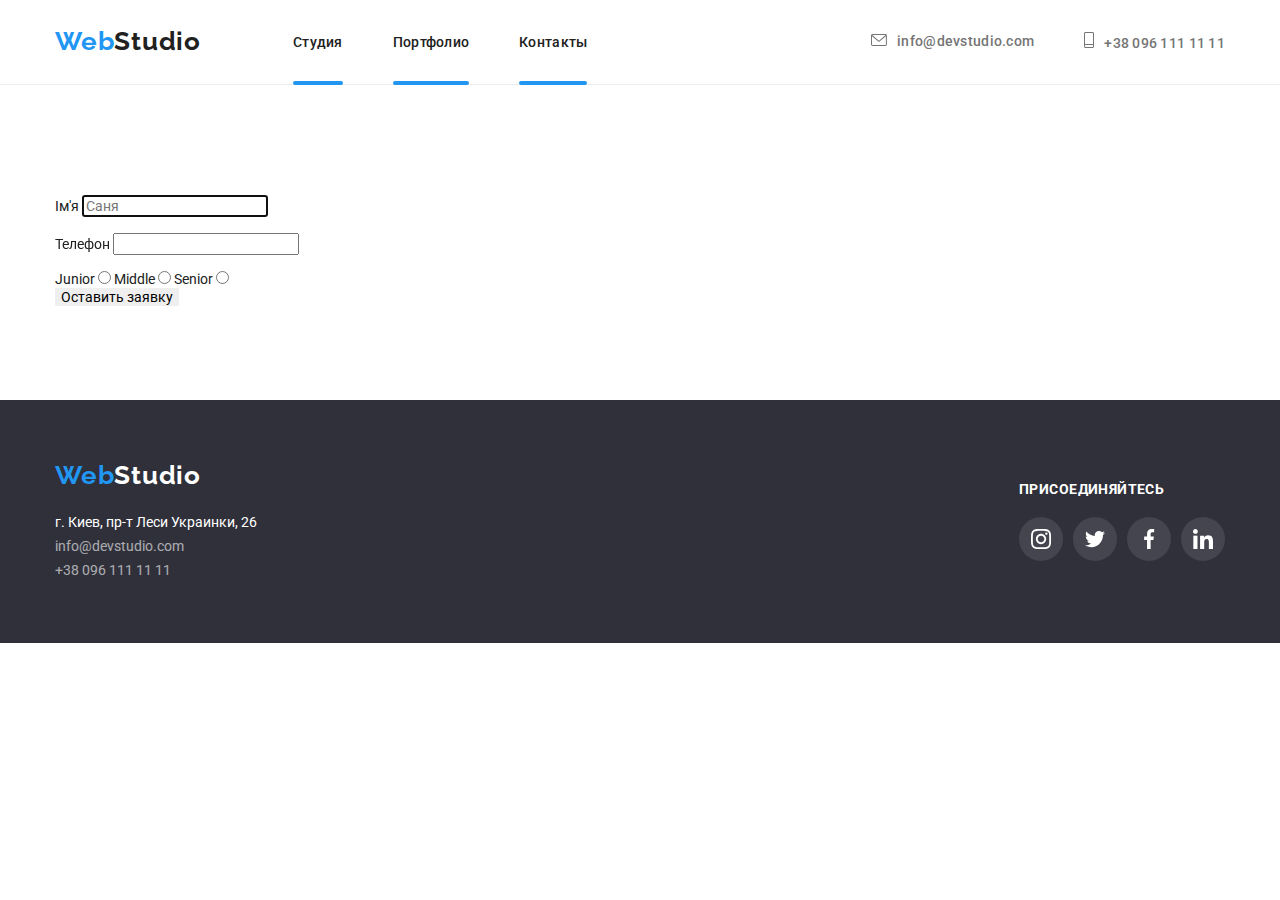
==== contacts.html @ 7984d524 "12.03.2022" ====
<!DOCTYPE html>
<html lang="ru">

<head>
    <meta charset="UTF-8">
    <meta http-equiv="X-UA-Compatible" content="IE=edge">
    <meta name="viewport" content="width=device-width, initial-scale=1.0">
    <link rel="preconnect" href="https://fonts.googleapis.com">
    <link rel="preconnect" href="https://fonts.gstatic.com" crossorigin>
    <link
        href="https://fonts.googleapis.com/css2?family=Raleway:wght@700&family=Roboto:wght@400;500;700;900&display=swap"
        rel="stylesheet">
    <link rel="stylesheet" href="https://cdnjs.cloudflare.com/ajax/libs/modern-normalize/1.1.0/modern-normalize.css"
        integrity="sha512-Y0MM+V6ymRKN2zStTqzQ227DWhhp4Mzdo6gnlRnuaNCbc+YN/ZH0sBCLTM4M0oSy9c9VKiCvd4Jk44aCLrNS5Q=="
        crossorigin="anonymous" referrerpolicy="no-referrer" />
    <link rel="stylesheet" href="./css/styles.css">
    <title>Document</title>
</head>



<body>
    <!--Хедер-->

    <header class="site-header">

        <div class="container main-nav">
            <nav class="navigation">
                <a class="logo" href="./index.html">
                    <span class="web">Web</span><span class="studio-black">Studio</span></a>
                <ul class="nav-links">
                    <li class="item"><a href="./index.html" class="link">Студия</a></li>
                    <li class="item"><a href="./portfolio.html" class="link">Портфолио</a></li>
                    <li class="item"><a href="./contacts.html" class="link">Контакты</a></li>
                </ul>
            </nav>


            <ul class="header-contacts">
                <li class="item">

                    <a href="mailto:info@devstudio.com" class="link"><svg class="header-contacts-icon" width="16px"
                            height="12px">
                            <use href="./images/symbol-defs.svg#icon-mail"></use>
                        </svg>info@devstudio.com</a>
                </li>
                <li class="item"><a href="tel:+380961111111" class="link"><svg class="header-contacts-icon" width="10px"
                            height="16px">
                            <use href="./images/symbol-defs.svg#icon-phone"></use>
                        </svg>+38 096 111 11 11
                    </a></li>
            </ul>
        </div>

    </header>

    <!--Средняя часть документа-->

    <main>
        <div class="container"><section class="section big">
            <form class="js-speaker-form" action="">
                <br>
        
                <label for="user-name">Ім'я</label>        
                <input type="text" name="user-name" id="user-name" autofocus placeholder="Саня">
                <br><br>

                <label for="tel">Телефон</label>
                <input type="tel" name="tel" id="tel">
                <br><br>

                <div role="group">
                    <label for="junior">Junior</label>
                    <input type="radio" name="level" value="junior" id="junior">
                    <label for="junior">Middle</label>
                    <input type="radio" name="level" value="middle" id="junior">
                    <label for="junior">Senior</label>
                    <input type="radio" name="level" value="middle" id="junior">
 
                </div>
                

                <button type="submit">Оставить заявку</button>
        
            </form></div>
    
    
    </section>








    </main>

    <footer class="footer">
        <div class="container">
            <div class="footer-block">
                <div class="footer-block-1">
                    <a class="logo logo-footer" href="">Web<spam class="studio-white">Studio</spam></a>
                    <address class="adress">
                        <ul class="adress-list">
                            <li><a class="link" href="">г. Киев, пр-т Леси Украинки, 26</a></li>
                            <li><a class="link opacity-60" href="mailto:info@devstudio.com">info@devstudio.com</a></li>
                            <li><a class="link opacity-60" href="tel:+380961111111">+38 096 111 11 11</a></li>
                        </ul>

                    </address>
                </div>



                <div class="footer-social-network-block">
                    <h2 class="footer-social-network-title">присоединяйтесь</h2>
                    <ul class="footer-social-network-list">

                        <li class="footer-social-network-item">
                            <a href="" class="footer-social-network-link">
                                <svg class="footer-social-network-icon" width="20" height="20">
                                    <use href="./images/symbol-defs.svg#icon-instagram"></use>
                                </svg>
                            </a>
                        </li>
                        <li class="footer-social-network-item">
                            <a href="" class="footer-social-network-link">
                                <svg class="footer-social-network-icon" width="20" height="20">
                                    <use href="./images/symbol-defs.svg#icon-twitter"></use>
                                </svg>
                            </a>
                        </li>
                        <li class="footer-social-network-item">
                            <a href="" class="footer-social-network-link">
                                <svg class="footer-social-network-icon" width="20" height="20">
                                    <use href="./images/symbol-defs.svg#icon-facebook"></use>
                                </svg>
                            </a>
                        </li>
                        <li class="footer-social-network-item">
                            <a href="" class="footer-social-network-link">
                                <svg class="footer-social-network-icon" width="20" height="20">
                                    <use href="./images/symbol-defs.svg#icon-linkedin"></use>
                                </svg>
                            </a>
                        </li>
                    </ul>
                </div>
            </div>


        </div>




    </footer>
    <script>

        (() => {
            document
                .querySelector('.js-speaker-form')
                .addEventListener('submit', e => {
                    e.preventDefault();
                    new FormData(e.currentTarget).forEach((value, name) => console.log('${name}: ${value}'),);
                });
        })();
    </script>


</body>

</html>
---- css/styles.css ----
/* Глобальный класс */

:root {
  --primary-text-color: #212121;
  --secondary-text-color: #757575;
  --accent-text-color: #2196f3;
  --background-color-number-two: #2f303a;
  --icon-color-one: #afb1b8;
}

body {
  background-color: #ffffff;
  font-family: "Roboto", sans-serif;
  font-size: 14px;
  font-weight: 400;
  color: var(--primary-text-color);
}

button {
  cursor: pointer;
  border: 0;
}

h1,
h2,
h3,
p,
ul {
  margin: 0;
  padding: 0;
}

/* Спочатку приберемо крапки зі списку */

.nav-links,
.header-contacts,
.unique-list,
.images-samples,
.our-team .list,
.footer-adress,
.selector-list,
.work-sectors,
.images-samples .list,
.benefits .list,
.social-media-list,
.permanent-partners-list,
.footer-social-network-list,
.adress-list {
  list-style-type: none;
}

.container {
  max-width: 1200px;
  margin: 0 auto;
  padding-left: 15px;
  padding-right: 15px;
}
.section {
  padding-top: 94px;
  padding-bottom: 94px;
}

.flex {
  display: flex;
}

.block {
  display: block;
}

/* Лого, Нав и Хедер */

/* ЛОГО */

.site-header {
  border-bottom: 1px solid #ececec;
}
.navigation {
  display: flex;
  align-items: center;
}

.logo {
  font-family: "Raleway", sans-serif;
  text-decoration: none;
  color: var(--accent-text-color);
  font-weight: 700;
  font-size: 26px;
  line-height: 1.2;
  letter-spacing: 0.03em;
  padding-top: 24px;
  padding-bottom: 25px;
  /* background-color: lightcoral */
  display: block;
  width: 145px;
}

.web {
  color: var(--accent-text-color);
}

.studio-black {
  color: var(--primary-text-color);
}
.studio-white {
  color: #ffffff;
}

/* НАВ */

.main-nav {
  display: flex;
  align-items: center;

  /* background-color: teal; */
}

.nav-links .item {
}

.nav-links {
  display: flex;
  margin-left: 93px;
}

.nav-links .item:not(:first-child) {
  margin-left: 50px;
}

.nav-links .link {
  position: relative;

  padding-top: 32px;
  padding-bottom: 32px;
  color: var(--primary-text-color);
  font-weight: 500;
  text-decoration: none;
  line-height: 1.17;
  letter-spacing: 0.02em;
  display: block;
  transition: color 250ms cubic-bezier(0.4, 0, 0.2, 1);
}

.nav-links .link::after {
  position: absolute;
  left: 0;
  bottom: -3px;

  content: "";
  display: block;
  background-color: var(--accent-text-color);
  border-radius: 2px;
  width: 100%;
  height: 4px;
}

.nav-links .link:hover,
.nav-links .link:focus {
  color: var(--accent-text-color);
}

/* Лінки з хедеру */

.header-contacts {
  display: flex;
  margin-left: auto;
  /* background-color: darkorchid; */
  align-items: center;
}

.header-contacts .item:nth-child(2) {
  margin-left: 50px;
}

.header-contacts-icon {
  margin-right: 10px;
  fill: var(--secondary-text-color);
}

.header-contacts .link {
  color: var(--secondary-text-color);
  font-weight: 500;
  text-decoration: none;
  line-height: 1.14;
  letter-spacing: 0.02em;
  padding-top: 32px;
  padding-bottom: 32px;
  display: block;
  transition: color 250ms cubic-bezier(0.4, 0, 0.2, 1);
}

.header-contacts .item {
  display: flex;
  align-items: center;
}

.header-contacts .link:hover,
.header-contacts .link:focus {
  color: var(--accent-text-color);
}

.header-contacts .link:hover .header-contacts-icon,
.header-contacts .link:focus .header-contacts-icon {
  fill: var(--accent-text-color);
}

/* БОДІ */

/* Хероу */

.hero {
  background-color: var(--background-color-number-two);
  width: 100%;
  background-image: linear-gradient(
      rgba(47, 48, 58, 0.4),
      rgba(47, 48, 58, 0.4)
    ),
    url("../images/index/hero-bg.jpg");
  background-size: cover;
  background-position: center;
  max-width: 1600px;
  text-align: center;
  padding-top: 200px;
  padding-bottom: 200px;
}

.hero .container {
}

.hero .title {
  color: #ffffff;
  font-weight: 900;
  font-size: 44px;
  line-height: 1.36;
  letter-spacing: 0.06em;
  text-transform: uppercase;
  margin-bottom: 30px;
}

.button-hero {
  background-color: var(--accent-text-color);
  box-shadow: 0px 4px 4px rgba(0, 0, 0, 0.15);
  border-radius: 4px;
  color: #ffffff;
  font-size: 16px;
  font-weight: 700;
  letter-spacing: 0.06em;
  line-height: 1.87;
  padding: 10px 32px;
}

.backdrop {
  position: fixed;
  z-index: 10;
  width: 100%;
  height: 100%;
  top: 0;
  left: 0;
  background-color: rgba(0, 0, 0, 0.2);
  transition: opacity 250ms cubic-bezier(0.4, 0, 0.2, 1);
}

.is-hidden {
  opacity: 0;
  pointer-events: none;
  transition: opacity 250ms cubic-bezier(0.4, 0, 0.2, 1);
}

.modal {
  position: absolute;
  top: 50%;
  left: 50%;
  transform: translate(-50%, -50%);

  width: 528px;
  height: 521px;
  /* padding: 8px; */

  background-color: #ffffff;
  box-shadow: 0px 1px 3px rgba(0, 0, 0, 0.12), 0px 1px 1px rgba(0, 0, 0, 0.14),
    0px 2px 1px rgba(0, 0, 0, 0.2);
  border-radius: 4px;
}

.modal-close {
  position: absolute;
  top: 8px;
  right: 8px;

  display: flex;
  align-items: center;
  justify-content: center;

  height: 30px;
  width: 30px;
  padding: 0;
  margin: 0;

  background-color: #ffffff;
  border: 1px solid #0000001a;
  border-radius: 50%;
}

.close-button {
  fill: #212121;
}

/* Бенефиты */

.benefits .list {
  display: flex;
}

.benefits .item {
  display: block;
  /* background-color: teal; */
}

.benefits .item:not(:first-child) {
  margin-left: 30px;
}

.benefits-icon-area {
  background-color: #f5f4fa;
  margin-bottom: 30px;
  display: flex;
  align-items: center;
  justify-content: center;
  width: 270px;
  height: 120px;
}

.benefits-icon {
  width: 70px;
  height: 70px;
}

.benefits .title {
  font-size: 14px;
  font-weight: 700;
  line-height: 1.17;
  margin-bottom: 10px;
  text-transform: uppercase;
}

.benefits .text {
  font-size: 14px;
  font-weight: 400;
  line-height: 2;
  color: var(--secondary-text-color);
}

.images-samples {
  font-weight: 700;
  font-size: 36;
  line-height: 1.17;
  padding-top: 0;
}

.images-samples .title {
  font-size: 36px;
  font-weight: 700;
  line-height: 1.17;
  letter-spacing: 0.03em;
  margin-bottom: 50px;
  text-align: center;
}

.images-samples .list {
  display: flex;
  justify-content: space-between;
}

.images-samples .image {
  width: 100%;
  height: auto;
  display: block;
}

.images-samples .thumb {
  position: relative;
}

.images-samples .text {
  position: absolute;
  z-index: 9;
  display: flex;
  align-items: center;
  justify-content: center;

  height: 70px;
  width: 100%;
  bottom: 0;
  left: 0;

  font-weight: 700;
  font-size: 14px;
  text-transform: uppercase;
  background-color: rgba(47, 48, 58, 0.8);
  color: #ffffff;
}

/* Наша команда */

.our-team {
  background-color: #f5f4fa;
}

.section-header-team {
  font-size: 36px;
  font-weight: 700;
  line-height: 1.17;
  letter-spacing: 0.03em;
  margin-bottom: 50px;
  text-align: center;
  /* background-color: #2196f3; */
}

.our-team .list {
  display: flex;
  justify-content: space-between;
}

.our-team .item {
  background-color: #ffffff;
  box-shadow: 0px 1px 3px rgba(0, 0, 0, 0.12), 0px 1px 1px rgba(0, 0, 0, 0.14),
    0px 2px 1px rgba(0, 0, 0, 0.2);
  border-radius: 0px 0px 4px 4px;
}

.our-team .image {
  display: block;
  /* margin-bottom: 30px; */
}

.our-team .header {
  font-size: 16px;
  font-weight: 500;
  line-height: 1.19;
  letter-spacing: 0.03em;
  /* background-color: aqua; */
  margin-bottom: 10px;
  text-align: center;
}

.our-team .text {
  color: var(--secondary-text-color);
  font-size: 16px;
  line-height: 1.19;
  letter-spacing: 0.03em;
  text-align: center;
}

.padding-30 {
  padding-top: 30px;
  padding-bottom: 16px;
}

.social-media-list {
  display: flex;
  /* max-width: 206px; */
  margin-left: 32px;
  margin-right: 32px;
  margin-bottom: 30px;
  justify-content: space-between;
  /* background-color: #2196f3; */
}

.social-media-link {
  display: flex;
  justify-content: center;
  align-items: center;
  height: 44px;
  width: 44px;
  background-color: #ffffff;
  border-radius: 50%;
  transition: background-color 250ms cubic-bezier(0.4, 0, 0.2, 1);
  /* background-color: #2196f3; */
}

.social-media-icon {
  fill: var(--icon-color-one);
  transition: fill 250ms cubic-bezier(0.4, 0, 0.2, 1);
}

.social-media-link:hover,
.social-media-link:focus {
  background-color: var(--accent-text-color);
  border-radius: 50%;
}

.social-media-link:hover .social-media-icon,
.social-media-link:focus .social-media-icon {
  fill: #ffffff;
}

/* Постоянные клиенты */

.permanent-partners-list-header {
  text-align: center;
  font-size: 36px;
  font-weight: 700;
  line-height: 1.17;
  margin-bottom: 50px;
}

.permanent-partners-list {
  display: flex;
  justify-content: space-between;
  /* background-color: #2196f3; */
}

.permanent-partners-link {
  display: flex;
  justify-content: center;
  align-items: center;
  height: 92px;
  width: 170px;
  border: var(--icon-color-one) 1px solid;
  border-radius: 4px;
  transition: border-color 250ms cubic-bezier(0.4, 0, 0.2, 1);
}

.permanent-partners-icon {
  fill: var(--icon-color-one);
  transition: fill 250ms cubic-bezier(0.4, 0, 0.2, 1);
}

.permanent-partners-link:hover,
.permanent-partners-link:focus {
  border: var(--accent-text-color) 1px solid;
}

.permanent-partners-link:hover .permanent-partners-icon,
.permanent-partners-link:focus .permanent-partners-icon {
  fill: var(--accent-text-color);
}

/* ---------------------------------------------------------------- */

/* ФУТЕР */

.adress {
  font-style: normal;
}

.adress .link {
  display: block;
  /* font-style: normal; */
  text-decoration: none;
  color: #ffffff;
  line-height: 1.71;
}

.footer {
  background-color: var(--background-color-number-two);
  padding-top: 60px;
  padding-bottom: 60px;
}

.footer-block {
  display: flex;
  justify-content: space-between;
  align-items: center;
}

.footer-block-1 {
  /* margin-right: 70px; */
}

.logo-footer {
  display: block;
  margin-bottom: 20px;
  padding: 0;
}

.adress-list .item:not(:last-child) {
  margin-bottom: 9px;
}

.footer-adress .link {
  line-height: 1.71;
  color: #ffffff;
  text-decoration: none;
  font-style: normal;
}

.opacity-60 {
  opacity: 0.6;
}

.footer-social-network-block {
  display: inline-block;
}

.footer-social-network-title {
  font-size: 14px;
  font-weight: 700;
  line-height: 1.17;
  text-transform: uppercase;
  color: #ffffff;
  margin-bottom: 20px;
  letter-spacing: 0.03em;
}

.footer-social-network-list {
  display: flex;
  /* background-color: #2196f3; */
  /* justify-content: space-between; */
}

.footer-social-network-item:not(:last-child) {
  margin-right: 10px;
}

.footer-social-network-link {
  display: flex;
  justify-content: center;
  align-items: center;
  height: 44px;
  width: 44px;
  background-color: rgba(255, 255, 255, 0.1);
  border-radius: 50%;
  transition: background-color 250ms cubic-bezier(0.4, 0, 0.2, 1);
}

.footer-social-network-link:hover,
.footer-social-network-link:focus {
  background-color: var(--accent-text-color);
}

.footer-social-network-icon {
  fill: #ffffff;
}

.footer-email .title {
  color: #ffffff;
  font-weight: 700;
  font-size: 14px;
  line-height: 1.17;
  text-transform: uppercase;
  margin-bottom: 20px;
}

.footer-email input {
  background-color: var(--background-color-number-two);
  margin-right: 12px;
  width: 358px;
  height: 50px;
  padding: 15px;
  border: 1px solid rgba(255, 255, 255, 0.3);
  border-radius: 4px;
  color: #ffffff;
}

.email-submit-button {
  height: 50px;
  width: 200px;
  padding: 10px 29px;
  color: #ffffff;
  box-shadow: 0px 4px 4px rgba(0, 0, 0, 0.15);
  border-radius: 4px;

  font-size: 16px;
  font-weight: 700;
  letter-spacing: 0.06em;
  /* text-align: left; */
  background-color: var(--accent-text-color);
}

.email-submit-button {
}

/* ПОРТФОЛІО */

/* Селектор */

.portfolio {
  /* background-color: #2196f3; */
}

.selector-list {
  display: flex;
  justify-content: center;
  margin-bottom: 50px;
  /* background-color: aquamarine; */
}

.selector-list .item {
  margin-right: 8px;
}

.selector-list .item:last-child {
  margin-right: 0;
}

.selector-list .button {
  font-size: 16px;
  font-weight: 500;
  letter-spacing: 0.03em;
  line-height: 1.62;
  padding: 6px 22px;

  background-color: #f5f4fa;
  border-radius: 4px;
  transition: background-color 250ms cubic-bezier(0.4, 0, 0.2, 1),
    color 250ms cubic-bezier(0.4, 0, 0.2, 1),
    box-shadow 250ms cubic-bezier(0.4, 0, 0.2, 1);
}

.selector-list .button:hover,
.selector-list .button:focus {
  color: #ffffff;
  background-color: var(--accent-text-color);
  box-shadow: 0px 3px 1px rgba(0, 0, 0, 0.1), 0px 1px 2px rgba(0, 0, 0, 0.08),
    0px 2px 2px rgba(0, 0, 0, 0.12);
}

.work-sectors {
  display: flex;
  justify-content: space-between;
  flex-wrap: wrap;
  /* background-color: tomato; */
}

.work-sectors .item {
  margin-bottom: 30px;
  border: 1px solid #eeeeee;
  /* background-color: #2196f3; */
}

.work-sectors .item:nth-child(n + 7) {
  margin-bottom: 0;
}

.work-sectors .link {
  text-decoration: none;
  display: block;
  transition: box-shadow 250ms cubic-bezier(0.4, 0, 0.2, 1);
}

.work-sectors .link:hover,
.work-sectors .link:focus {
  box-shadow: 0px 1px 1px rgba(0, 0, 0, 0.12), 0px 4px 4px rgba(0, 0, 0, 0.06),
    1px 4px 6px rgba(0, 0, 0, 0.16);
}

.work-sectors .image {
  width: 100%;
  height: auto;
  display: block;
  /* background-color: aqua; */
}

.work-sectors .image-thumb {
  position: relative;
  overflow: hidden;
}

.work-sectors .overflow {
  position: absolute;
  top: 0;
  left: 0;
  transform: translateY(100%);

  height: 100%;
  width: 100%;
  padding: 63px 24px;

  color: #ffffff;
  font-weight: 400;
  font-size: 18px;
  line-height: 1.55;
  background-color: rgba(33, 150, 243, 0.9);

  transition: transform 250ms cubic-bezier(0.4, 0, 0.2, 1);
}

.work-sectors .item:hover .overflow {
  transform: translateY(0);
  transition: transform 250ms cubic-bezier(0.4, 0, 0.2, 1);
}

.work-sectors .title {
  color: var(--primary-text-color);
  font-weight: 700;
  font-size: 18px;
  line-height: 2;
  letter-spacing: 0.06em;
  /* background-color: brown; */
  margin-bottom: 4px;
  margin-left: 24px;
}

.work-sectors .text {
  color: var(--secondary-text-color);
  font-size: 16px;
  line-height: 1.88;
  letter-spacing: 0.03em;
  margin-left: 24px;
}

.padding-20 {
  padding-top: 20px;
  padding-bottom: 20px;
}
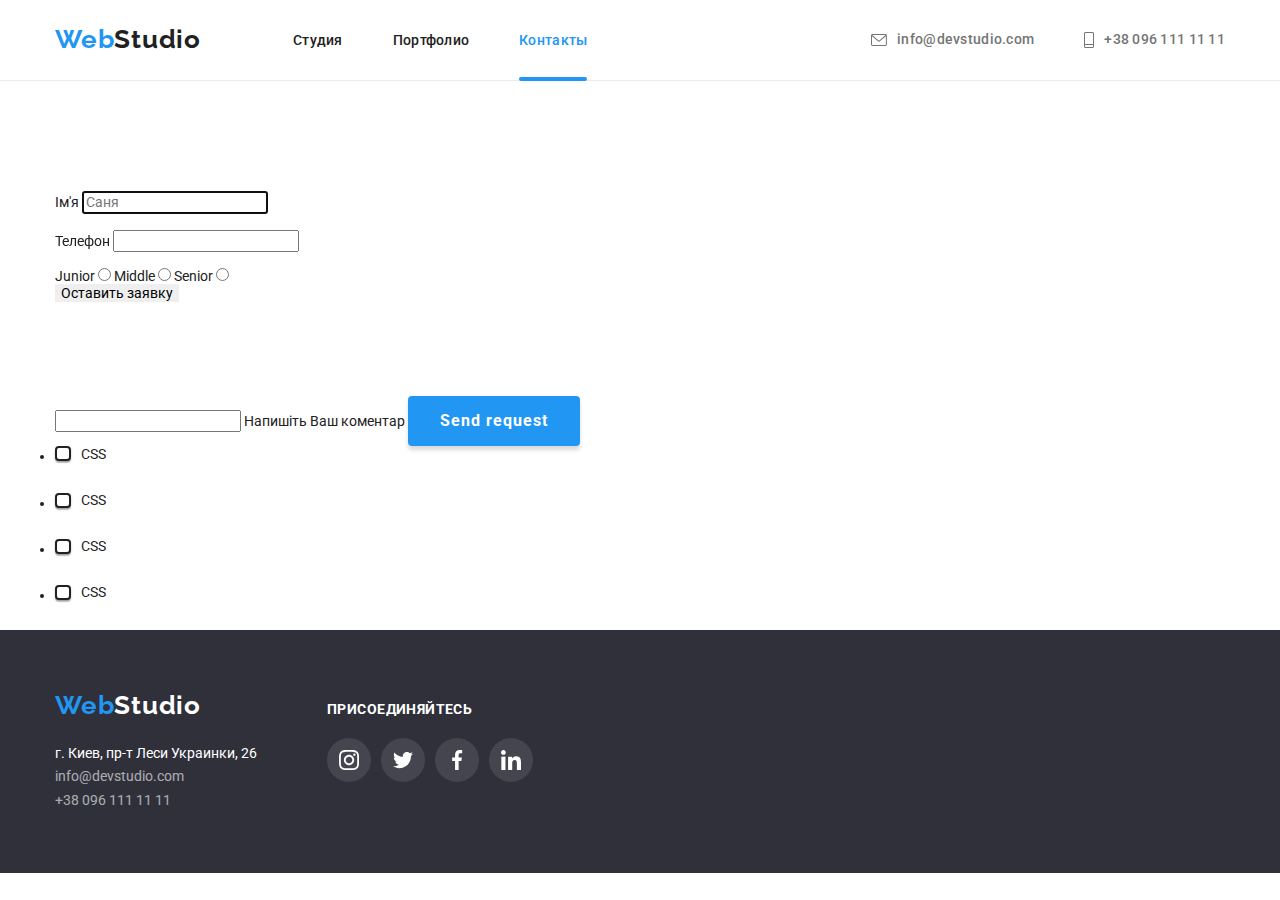
==== commit b2697685: "14.03.2022" ====
--- a/contacts.html
+++ b/contacts.html
@@ -29,9 +29,9 @@
                 <a class="logo" href="./index.html">
                     <span class="web">Web</span><span class="studio-black">Studio</span></a>
                 <ul class="nav-links">
-                    <li class="item"><a href="./index.html" class="link">Студия</a></li>
-                    <li class="item"><a href="./portfolio.html" class="link">Портфолио</a></li>
-                    <li class="item"><a href="./contacts.html" class="link">Контакты</a></li>
+                    <li class="item"><a href="./index.html" class="nav-link">Студия</a></li>
+                    <li class="item"><a href="./portfolio.html" class="nav-link">Портфолио</a></li>
+                    <li class="item"><a href="./contacts.html" class="nav-link current">Контакты</a></li>
                 </ul>
             </nav>
 
@@ -56,6 +56,12 @@
 
     <!--Средняя часть документа-->
 
+
+
+
+
+
+
     <main>
         <div class="container"><section class="section big">
             <form class="js-speaker-form" action="">
@@ -83,9 +89,63 @@
                 <button type="submit">Оставить заявку</button>
         
             </form></div>
+
+
+        <div class="container">
+
+            <form action="" class="second-form">
+<div role="group">
+    
+    <label for="" class="form-field">
+    <input type="text" name="comments" class="form-input" placeholder=" ">
+    <span class="form-label">Напишіть Ваш коментар</span>
+    <span class="form-icon"></span>
+    <button type="submit" class="button-hero">Send request</button>
+    </label>
+
+</div>
+            </form>
+
+
+            <form class="form-checkbox">
+
+                <ul class="checkbox-list">
+                    <li class="checkbox-item"><label class="checkbox-field">
+                        <input type="checkbox" name="topic" class="checkbox" value="css">
+                        <span class="checkbox-icon"></span>
+                        <span class="checkbox-label">CSS</span>
+                    </label></li>
+                    <li class="checkbox-item"><label class="checkbox-field">
+                        <input type="checkbox" name="topic" class="checkbox" value="css">
+                        <span class="checkbox-icon"></span>
+                        <span class="checkbox-label">CSS</span>
+                    </label></li>
+                    <li class="checkbox-item"><label class="checkbox-field">
+                        <input type="checkbox" name="topic" class="checkbox" value="css">
+                        <span class="checkbox-icon"></span>
+                        <span class="checkbox-label">CSS</span>
+                    </label></li>
+                    <li class="checkbox-item"><label class="checkbox-field">
+                        <input type="checkbox" name="topic" class="checkbox" value="css">
+                        <span class="checkbox-icon"></span>
+                        <span class="checkbox-label">CSS</span>
+                    </label></li>
+                </ul>
+                
+
+
+
+            </form>
+
+
+
+        </div>
     
     
     </section>
+
+
+
 
 
 
--- a/css/styles.css
+++ b/css/styles.css
@@ -6,6 +6,8 @@
   --accent-text-color: #2196f3;
   --background-color-number-two: #2f303a;
   --icon-color-one: #afb1b8;
+  --standart-transition-time: 250ms;
+  --standart-transition-style: cubic-bezier(0.4, 0, 0.2, 1);
 }
 
 body {
@@ -127,7 +129,7 @@
   margin-left: 50px;
 }
 
-.nav-links .link {
+.nav-link {
   position: relative;
 
   padding-top: 32px;
@@ -138,13 +140,18 @@
   line-height: 1.17;
   letter-spacing: 0.02em;
   display: block;
-  transition: color 250ms cubic-bezier(0.4, 0, 0.2, 1);
-}
-
-.nav-links .link::after {
+  transition: color var(--standart-transition-time)
+    var(--standart-transition-style);
+}
+
+.current {
+  color: var(--accent-text-color);
+}
+
+.current::after {
   position: absolute;
   left: 0;
-  bottom: -3px;
+  bottom: -1px;
 
   content: "";
   display: block;
@@ -168,16 +175,24 @@
   align-items: center;
 }
 
+.header-contacts .item {
+  display: flex;
+  align-items: center;
+  justify-content: center;
+}
+
 .header-contacts .item:nth-child(2) {
   margin-left: 50px;
 }
 
 .header-contacts-icon {
   margin-right: 10px;
-  fill: var(--secondary-text-color);
+  fill: currentColor;
 }
 
 .header-contacts .link {
+  display: flex;
+  align-items: center;
   color: var(--secondary-text-color);
   font-weight: 500;
   text-decoration: none;
@@ -185,13 +200,8 @@
   letter-spacing: 0.02em;
   padding-top: 32px;
   padding-bottom: 32px;
-  display: block;
-  transition: color 250ms cubic-bezier(0.4, 0, 0.2, 1);
-}
-
-.header-contacts .item {
-  display: flex;
-  align-items: center;
+  transition: color var(--standart-transition-time)
+    var(--standart-transition-style);
 }
 
 .header-contacts .link:hover,
@@ -201,7 +211,7 @@
 
 .header-contacts .link:hover .header-contacts-icon,
 .header-contacts .link:focus .header-contacts-icon {
-  fill: var(--accent-text-color);
+  fill: currentColor;
 }
 
 /* БОДІ */
@@ -222,6 +232,7 @@
   text-align: center;
   padding-top: 200px;
   padding-bottom: 200px;
+  margin: 0 auto;
 }
 
 .hero .container {
@@ -257,13 +268,15 @@
   top: 0;
   left: 0;
   background-color: rgba(0, 0, 0, 0.2);
-  transition: opacity 250ms cubic-bezier(0.4, 0, 0.2, 1);
+  transition: opacity var(--standart-transition-time)
+    var(--standart-transition-style);
 }
 
 .is-hidden {
   opacity: 0;
   pointer-events: none;
-  transition: opacity 250ms cubic-bezier(0.4, 0, 0.2, 1);
+  transition: opacity var(--standart-transition-time)
+    var(--standart-transition-style);
 }
 
 .modal {
@@ -273,8 +286,11 @@
   transform: translate(-50%, -50%);
 
   width: 528px;
-  height: 521px;
-  /* padding: 8px; */
+  height: 581px;
+  padding-left: 41px;
+  padding-right: 39px;
+  padding-top: 40px;
+  padding-bottom: 40px;
 
   background-color: #ffffff;
   box-shadow: 0px 1px 3px rgba(0, 0, 0, 0.12), 0px 1px 1px rgba(0, 0, 0, 0.14),
@@ -301,8 +317,159 @@
   border-radius: 50%;
 }
 
+.modal-close:hover .close-button,
+.modal-close:focus .close-button {
+  fill: var(--accent-text-color);
+}
+
 .close-button {
   fill: #212121;
+}
+
+.modal-content {
+  height: 100%;
+  width: 100%;
+  /* border: 1px solid var(--accent-text-color); */
+  /* text-align: center; */
+}
+
+.modal-field {
+  position: relative;
+}
+
+.modal-content .title {
+  display: block;
+  font-size: 20px;
+  font-weight: 700;
+  line-height: 1.17;
+  color: var(--primary-text-color);
+  margin-bottom: 30px;
+  text-align: center;
+}
+
+.modal-input {
+  padding: 12px 42px;
+  margin-bottom: 10px;
+  width: 448px;
+  height: 40px;
+  border: 1px solid rgba(33, 33, 33, 0.2);
+  border-radius: 4px;
+  transition: border-color var(--standart-transition-time)
+    var(--standart-transition-style);
+}
+
+.area {
+  width: 448px;
+  height: 120px;
+  padding: 12px 16px;
+  margin-bottom: 20px;
+  resize: none;
+  margin-bottom: 10px;
+  border: 1px solid rgba(33, 33, 33, 0.2);
+  border-radius: 4px;
+  transition: border-color var(--standart-transition-time)
+    var(--standart-transition-style);
+}
+
+.area:hover,
+.area:focus {
+  outline-width: 0;
+  border-color: var(--accent-text-color);
+}
+
+.area::placeholder {
+  font-size: 14px;
+  font-weight: 400;
+  line-height: 1.14;
+  color: rgba(117, 117, 117, 0.5);
+  letter-spacing: 0.01em;
+}
+
+.modal-input:hover,
+.modal-input:focus {
+  outline-width: 0;
+  border-color: var(--accent-text-color);
+}
+
+.modal-label {
+  display: inline-block;
+  font-size: 12px;
+  font-weight: 400;
+  color: var(--secondary-text-color);
+  margin-bottom: 4px;
+}
+
+.form-icon {
+  position: absolute;
+  top: 0;
+  left: 0;
+
+  fill: var(--primary-text-color);
+
+  transform: translate(50%);
+  transition: fill var(--standart-transition-time)
+    var(--standart-transition-style);
+}
+
+.modal-input:hover + .form-icon,
+.modal-input:focus + .form-icon {
+  fill: var(--accent-text-color);
+}
+
+.checkbox-field {
+  display: flex;
+  align-items: center;
+  margin-bottom: 30px;
+}
+
+.checkbox {
+  position: absolute;
+  width: 1px;
+  height: 1px;
+  margin: -1px;
+  border: 0;
+  padding: 0;
+  clip: rect(0 0 0 0);
+  overflow: hidden;
+}
+
+.checkbox-icon {
+  width: 16px;
+  height: 15px;
+  margin-right: 10px;
+  background: #ffffff;
+  border: 2px solid var(--primary-text-color);
+  box-shadow: 0px 1px 3px rgba(0, 0, 0, 0.12), 0px 1px 1px rgba(0, 0, 0, 0.14),
+    0px 2px 1px rgba(0, 0, 0, 0.2);
+  border-radius: 4px;
+  transition: background-color var(--standart-transition-time)
+      var(--standart-transition-style),
+    border var(--standart-transition-time) var(--standart-transition-style);
+}
+
+.checkbox:checked + .checkbox-icon {
+  background-color: var(--accent-text-color);
+  background-image: url("../images/icon-check.svg");
+  background-size: contain;
+  background-origin: border-box;
+  border: 2px solid var(--accent-text-color);
+}
+
+.submit-bottom {
+  display: block;
+  width: 200px;
+  height: 50px;
+  margin: 0 auto;
+
+  font-size: 16px;
+  font-weight: 700;
+  line-height: 1.87;
+  text-align: center;
+
+  color: #ffffff;
+  background-color: var(--accent-text-color);
+  box-shadow: 0px 4px 4px rgba(0, 0, 0, 0.15);
+  border-radius: 4px;
 }
 
 /* Бенефиты */
@@ -452,18 +619,17 @@
 }
 
 .padding-30 {
-  padding-top: 30px;
-  padding-bottom: 16px;
+  padding: 30px 32px;
+}
+
+.padding-30 .text {
+  margin-bottom: 16px;
 }
 
 .social-media-list {
   display: flex;
-  /* max-width: 206px; */
-  margin-left: 32px;
-  margin-right: 32px;
-  margin-bottom: 30px;
+  align-items: center;
   justify-content: space-between;
-  /* background-color: #2196f3; */
 }
 
 .social-media-link {
@@ -474,13 +640,15 @@
   width: 44px;
   background-color: #ffffff;
   border-radius: 50%;
-  transition: background-color 250ms cubic-bezier(0.4, 0, 0.2, 1);
+  transition: background-color var(--standart-transition-time)
+    var(--standart-transition-style);
   /* background-color: #2196f3; */
 }
 
 .social-media-icon {
   fill: var(--icon-color-one);
-  transition: fill 250ms cubic-bezier(0.4, 0, 0.2, 1);
+  transition: fill var(--standart-transition-time)
+    var(--standart-transition-style);
 }
 
 .social-media-link:hover,
@@ -518,12 +686,14 @@
   width: 170px;
   border: var(--icon-color-one) 1px solid;
   border-radius: 4px;
-  transition: border-color 250ms cubic-bezier(0.4, 0, 0.2, 1);
+  transition: border-color var(--standart-transition-time)
+    var(--standart-transition-style);
 }
 
 .permanent-partners-icon {
   fill: var(--icon-color-one);
-  transition: fill 250ms cubic-bezier(0.4, 0, 0.2, 1);
+  transition: fill var(--standart-transition-time)
+    var(--standart-transition-style);
 }
 
 .permanent-partners-link:hover,
@@ -560,12 +730,11 @@
 
 .footer-block {
   display: flex;
-  justify-content: space-between;
-  align-items: center;
+  align-items: baseline;
 }
 
 .footer-block-1 {
-  /* margin-right: 70px; */
+  margin-right: 70px;
 }
 
 .logo-footer {
@@ -578,11 +747,18 @@
   margin-bottom: 9px;
 }
 
-.footer-adress .link {
+.adress-list .link {
   line-height: 1.71;
   color: #ffffff;
   text-decoration: none;
   font-style: normal;
+  transition: color var(--standart-transition-time)
+    var(--standart-transition-style);
+}
+
+.adress-list .link:hover,
+.adress-list .link:focus {
+  color: var(--accent-text-color);
 }
 
 .opacity-60 {
@@ -621,7 +797,8 @@
   width: 44px;
   background-color: rgba(255, 255, 255, 0.1);
   border-radius: 50%;
-  transition: background-color 250ms cubic-bezier(0.4, 0, 0.2, 1);
+  transition: background-color var(--standart-transition-time)
+    var(--standart-transition-style);
 }
 
 .footer-social-network-link:hover,
@@ -633,42 +810,62 @@
   fill: #ffffff;
 }
 
-.footer-email .title {
-  color: #ffffff;
-  font-weight: 700;
+.footer-block-form {
+  margin-left: 93px;
+}
+
+.footer-email-label {
+  display: flex;
+  /* align-items: center; */
+}
+
+.footer-form-title {
   font-size: 14px;
+  font-weight: 700;
+  text-transform: uppercase;
   line-height: 1.17;
-  text-transform: uppercase;
+  color: #ffffff;
+
   margin-bottom: 20px;
 }
 
-.footer-email input {
-  background-color: var(--background-color-number-two);
-  margin-right: 12px;
+.footer-email-input {
   width: 358px;
   height: 50px;
-  padding: 15px;
+  padding: 15px 16px;
+  margin-right: 12px;
+  color: #ffffff;
+  font-size: 14px;
+
   border: 1px solid rgba(255, 255, 255, 0.3);
-  border-radius: 4px;
-  color: #ffffff;
-}
-
-.email-submit-button {
-  height: 50px;
-  width: 200px;
-  padding: 10px 29px;
-  color: #ffffff;
+  /* box-sizing: border-box; */
   box-shadow: 0px 4px 4px rgba(0, 0, 0, 0.15);
   border-radius: 4px;
-
+  outline-width: 0;
+  background-color: var(--background-color-number-two);
+}
+
+.footer-email-button {
+  display: flex;
+  align-items: center;
+  justify-content: center;
+  width: 200px;
+  height: 50px;
+
+  background-color: var(--accent-text-color);
+  box-shadow: 0px 4px 4px rgba(0, 0, 0, 0.15);
+  border-radius: 4px;
+}
+
+.footer-email-form .text {
   font-size: 16px;
   font-weight: 700;
+  line-height: 1.875;
   letter-spacing: 0.06em;
-  /* text-align: left; */
-  background-color: var(--accent-text-color);
-}
-
-.email-submit-button {
+
+  color: #ffffff;
+
+  margin-right: 10px;
 }
 
 /* ПОРТФОЛІО */
@@ -703,9 +900,10 @@
 
   background-color: #f5f4fa;
   border-radius: 4px;
-  transition: background-color 250ms cubic-bezier(0.4, 0, 0.2, 1),
-    color 250ms cubic-bezier(0.4, 0, 0.2, 1),
-    box-shadow 250ms cubic-bezier(0.4, 0, 0.2, 1);
+  transition: background-color var(--standart-transition-time)
+      var(--standart-transition-style),
+    color var(--standart-transition-time) var(--standart-transition-style),
+    box-shadow var(--standart-transition-time) var(--standart-transition-style);
 }
 
 .selector-list .button:hover,
@@ -714,6 +912,11 @@
   background-color: var(--accent-text-color);
   box-shadow: 0px 3px 1px rgba(0, 0, 0, 0.1), 0px 1px 2px rgba(0, 0, 0, 0.08),
     0px 2px 2px rgba(0, 0, 0, 0.12);
+}
+
+.selector-list .all {
+  color: #ffffff;
+  background-color: var(--accent-text-color);
 }
 
 .work-sectors {
@@ -736,7 +939,8 @@
 .work-sectors .link {
   text-decoration: none;
   display: block;
-  transition: box-shadow 250ms cubic-bezier(0.4, 0, 0.2, 1);
+  transition: box-shadow var(--standart-transition-time)
+    var(--standart-transition-style);
 }
 
 .work-sectors .link:hover,
@@ -761,7 +965,7 @@
   position: absolute;
   top: 0;
   left: 0;
-  transform: translateY(100%);
+  transform: translateY(101%);
 
   height: 100%;
   width: 100%;
@@ -773,12 +977,15 @@
   line-height: 1.55;
   background-color: rgba(33, 150, 243, 0.9);
 
-  transition: transform 250ms cubic-bezier(0.4, 0, 0.2, 1);
-}
-
-.work-sectors .item:hover .overflow {
+  transition: transform var(--standart-transition-time)
+    var(--standart-transition-style);
+}
+
+.work-sectors .link:hover .overflow,
+.work-sectors .link:focus .overflow {
   transform: translateY(0);
-  transition: transform 250ms cubic-bezier(0.4, 0, 0.2, 1);
+  transition: transform var(--standart-transition-time)
+    var(--standart-transition-style);
 }
 
 .work-sectors .title {
@@ -788,8 +995,7 @@
   line-height: 2;
   letter-spacing: 0.06em;
   /* background-color: brown; */
-  margin-bottom: 4px;
-  margin-left: 24px;
+  /* margin-bottom: 4px; */
 }
 
 .work-sectors .text {
@@ -797,10 +1003,100 @@
   font-size: 16px;
   line-height: 1.88;
   letter-spacing: 0.03em;
-  margin-left: 24px;
 }
 
 .padding-20 {
-  padding-top: 20px;
-  padding-bottom: 20px;
-}
+  padding: 20px 24px;
+}
+
+/* КОНТАКТИ */
+/* .second-form {
+  position: relative;
+  margin-bottom: 100px;
+}
+
+.form-input {
+  padding-left: 30px;
+  width: 300px;
+  height: 50px;
+}
+
+.form-input:not(:placeholder-shown) + .form-label {
+  transform: translateY(-300%);
+  pointer-events: all;
+}
+
+.form-label {
+  position: absolute;
+  pointer-events: none;
+
+  top: 50%;
+  left: 15px;
+
+  transform: translateY(-50%);
+  transition: transform var(--standart-transition-time)
+    var(--standart-transition-style);
+
+  color: #2a2a2a;
+}
+
+.form-checkbox {
+  margin-bottom: 50px;
+} */
+
+/* .form-icon {
+  position: absolute;
+
+  top: 50%;
+  left: 5px;
+
+  transform: translateY(-50%);
+
+  width: 5px;
+  height: 5px;
+  background-color: #2196f3;
+} */
+
+/* .form-field:focus-within > .form-icon {
+}
+
+.form-field:focus-within > .form-label {
+  transform: translateY(-300%);
+}
+
+.checkbox-list {
+  list-style-type: none;
+}
+.checkbox {
+  position: absolute;
+  width: 1px;
+  height: 1px;
+  margin: -1px;
+  border: 0;
+  padding: 0;
+  clip: rect(0 0 0 0);
+  overflow: hidden;
+}
+
+.checkbox-icon {
+  display: inline-block;
+  width: 15px;
+  height: 15px;
+  background-color: orange;
+  border: 2px solid #2a2a2a;
+  border-radius: 4px;
+  margin-right: 10px;
+}
+
+.checkbox-field {
+  display: flex;
+  align-items: center;
+  font-size: 18px;
+}
+
+.checkbox:checked + .checkbox-icon {
+  background-color: var(--accent-text-color);
+  background-image: url("/images/icon-check.svg");
+  background-size: contain;
+  background-origin: border-box;
+} */
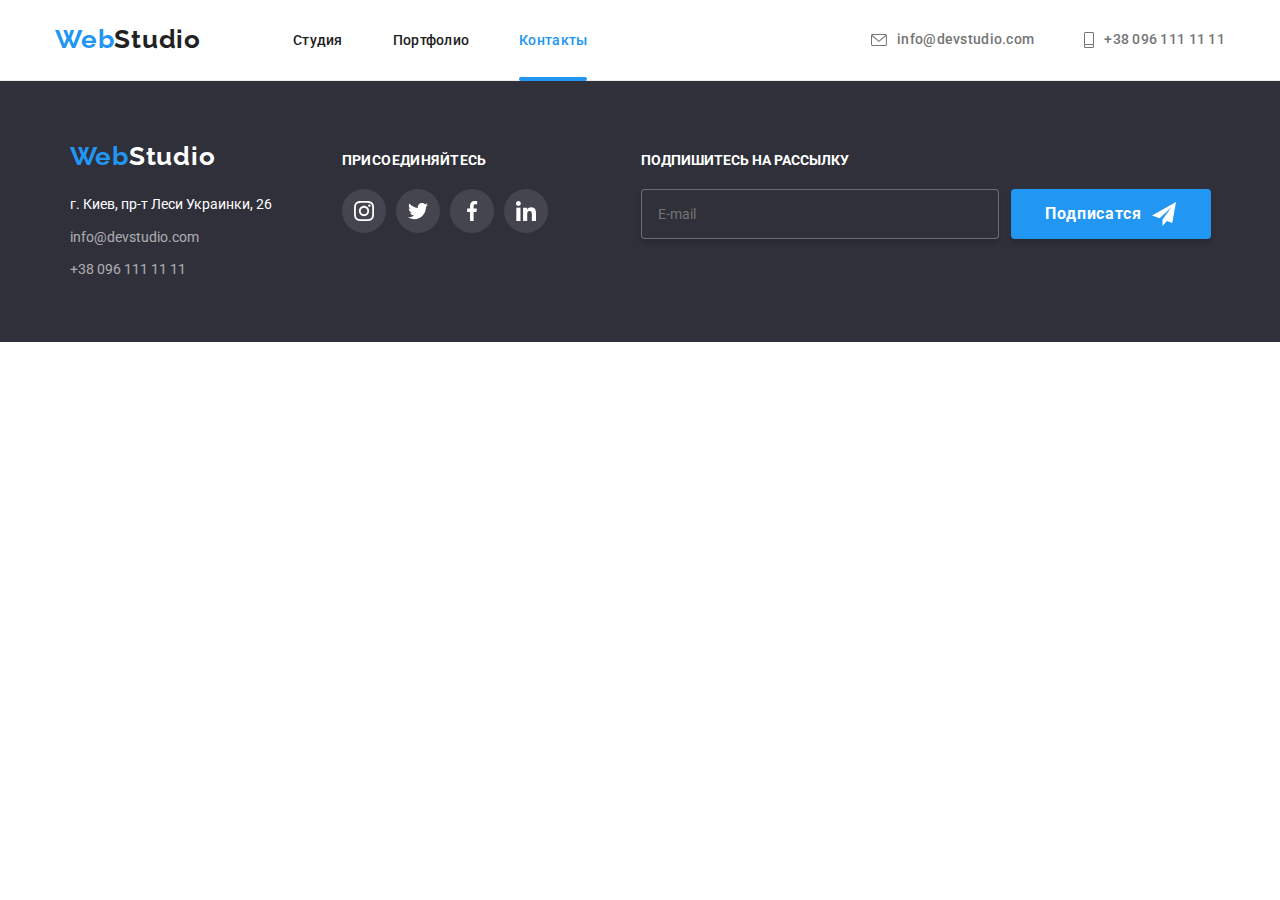
==== commit bebee272: "17.03.2022" ====
--- a/contacts.html
+++ b/contacts.html
@@ -27,186 +27,116 @@
         <div class="container main-nav">
             <nav class="navigation">
                 <a class="logo" href="./index.html">
-                    <span class="web">Web</span><span class="studio-black">Studio</span></a>
+                    Web<span class="logo--studio-black">Studio</span></a>
                 <ul class="nav-links">
-                    <li class="item"><a href="./index.html" class="nav-link">Студия</a></li>
-                    <li class="item"><a href="./portfolio.html" class="nav-link">Портфолио</a></li>
-                    <li class="item"><a href="./contacts.html" class="nav-link current">Контакты</a></li>
+                    <li class="item"><a href="./index.html" class="nav-links__link">Студия</a>
+                    </li>
+                    <li class="item"><a href="./portfolio.html"
+                            class="nav-links__link ">Портфолио</a></li>
+                    <li class="item"><a href="./contacts.html" class="nav-links__link nav-links__link--current">Контакты</a></li>
                 </ul>
             </nav>
 
 
             <ul class="header-contacts">
-                <li class="item">
+                <li class="header-contacts__item">
+                    <a href="mailto:info@devstudio.com" class="header-contacts__link"><svg class="header-contacts__icon"
+                            width="16px" height="12px">
+                            <use href="./images/symbol-defs.svg#icon-mail"></use>
+                        </svg>
+                        info@devstudio.com</a>
+                </li>
+                <li class="header-contacts__item">
 
-                    <a href="mailto:info@devstudio.com" class="link"><svg class="header-contacts-icon" width="16px"
-                            height="12px">
-                            <use href="./images/symbol-defs.svg#icon-mail"></use>
-                        </svg>info@devstudio.com</a>
+
+                    <a href="tel:+380961111111" class="header-contacts__link"><svg class="header-contacts__icon"
+                            width="10px" height="16px">
+                            <use href="./images/symbol-defs.svg#icon-phone"></use>
+                        </svg>
+                        +38 096 111 11 11
+                    </a>
                 </li>
-                <li class="item"><a href="tel:+380961111111" class="link"><svg class="header-contacts-icon" width="10px"
-                            height="16px">
-                            <use href="./images/symbol-defs.svg#icon-phone"></use>
-                        </svg>+38 096 111 11 11
-                    </a></li>
             </ul>
         </div>
 
     </header>
-
     <!--Средняя часть документа-->
 
-
-
-
-
-
-
     <main>
-        <div class="container"><section class="section big">
-            <form class="js-speaker-form" action="">
-                <br>
-        
-                <label for="user-name">Ім'я</label>        
-                <input type="text" name="user-name" id="user-name" autofocus placeholder="Саня">
-                <br><br>
-
-                <label for="tel">Телефон</label>
-                <input type="tel" name="tel" id="tel">
-                <br><br>
-
-                <div role="group">
-                    <label for="junior">Junior</label>
-                    <input type="radio" name="level" value="junior" id="junior">
-                    <label for="junior">Middle</label>
-                    <input type="radio" name="level" value="middle" id="junior">
-                    <label for="junior">Senior</label>
-                    <input type="radio" name="level" value="middle" id="junior">
- 
-                </div>
-                
-
-                <button type="submit">Оставить заявку</button>
-        
-            </form></div>
-
-
-        <div class="container">
-
-            <form action="" class="second-form">
-<div role="group">
-    
-    <label for="" class="form-field">
-    <input type="text" name="comments" class="form-input" placeholder=" ">
-    <span class="form-label">Напишіть Ваш коментар</span>
-    <span class="form-icon"></span>
-    <button type="submit" class="button-hero">Send request</button>
-    </label>
-
-</div>
-            </form>
-
-
-            <form class="form-checkbox">
-
-                <ul class="checkbox-list">
-                    <li class="checkbox-item"><label class="checkbox-field">
-                        <input type="checkbox" name="topic" class="checkbox" value="css">
-                        <span class="checkbox-icon"></span>
-                        <span class="checkbox-label">CSS</span>
-                    </label></li>
-                    <li class="checkbox-item"><label class="checkbox-field">
-                        <input type="checkbox" name="topic" class="checkbox" value="css">
-                        <span class="checkbox-icon"></span>
-                        <span class="checkbox-label">CSS</span>
-                    </label></li>
-                    <li class="checkbox-item"><label class="checkbox-field">
-                        <input type="checkbox" name="topic" class="checkbox" value="css">
-                        <span class="checkbox-icon"></span>
-                        <span class="checkbox-label">CSS</span>
-                    </label></li>
-                    <li class="checkbox-item"><label class="checkbox-field">
-                        <input type="checkbox" name="topic" class="checkbox" value="css">
-                        <span class="checkbox-icon"></span>
-                        <span class="checkbox-label">CSS</span>
-                    </label></li>
-                </ul>
-                
-
-
-
-            </form>
-
-
-
-        </div>
-    
-    
-    </section>
-
-
-
-
-
-
-
-
-
-
 
     </main>
 
     <footer class="footer">
-        <div class="container">
-            <div class="footer-block">
-                <div class="footer-block-1">
-                    <a class="logo logo-footer" href="">Web<spam class="studio-white">Studio</spam></a>
-                    <address class="adress">
-                        <ul class="adress-list">
-                            <li><a class="link" href="">г. Киев, пр-т Леси Украинки, 26</a></li>
-                            <li><a class="link opacity-60" href="mailto:info@devstudio.com">info@devstudio.com</a></li>
-                            <li><a class="link opacity-60" href="tel:+380961111111">+38 096 111 11 11</a></li>
-                        </ul>
-
-                    </address>
-                </div>
 
 
 
-                <div class="footer-social-network-block">
-                    <h2 class="footer-social-network-title">присоединяйтесь</h2>
-                    <ul class="footer-social-network-list">
+        <div class="container footer-block">
 
-                        <li class="footer-social-network-item">
-                            <a href="" class="footer-social-network-link">
-                                <svg class="footer-social-network-icon" width="20" height="20">
-                                    <use href="./images/symbol-defs.svg#icon-instagram"></use>
-                                </svg>
-                            </a>
+            <div class="footer-block__1">
+                <a class="logo logo-footer" href="">Web<spam class="studio-white">Studio</spam></a>
+                <address class="adress">
+                    <ul class="adress__list">
+                        <li class="adress__item"><a class="adress__link" href="">г. Киев, пр-т Леси Украинки, 26</a>
                         </li>
-                        <li class="footer-social-network-item">
-                            <a href="" class="footer-social-network-link">
-                                <svg class="footer-social-network-icon" width="20" height="20">
-                                    <use href="./images/symbol-defs.svg#icon-twitter"></use>
-                                </svg>
-                            </a>
-                        </li>
-                        <li class="footer-social-network-item">
-                            <a href="" class="footer-social-network-link">
-                                <svg class="footer-social-network-icon" width="20" height="20">
-                                    <use href="./images/symbol-defs.svg#icon-facebook"></use>
-                                </svg>
-                            </a>
-                        </li>
-                        <li class="footer-social-network-item">
-                            <a href="" class="footer-social-network-link">
-                                <svg class="footer-social-network-icon" width="20" height="20">
-                                    <use href="./images/symbol-defs.svg#icon-linkedin"></use>
-                                </svg>
-                            </a>
+                        <li class="adress__item"><a class="adress__link opacity-60"
+                                href="mailto:info@devstudio.com">info@devstudio.com</a></li>
+                        <li class="adress__item"><a class="adress__link opacity-60" href="tel:+380961111111">+38 096 111
+                                11
+                                11</a>
                         </li>
                     </ul>
-                </div>
+
+                </address>
+            </div>
+
+
+
+            <div class="social-media__block--footer">
+                <h2 class="social-media__title--footer">присоединяйтесь</h2>
+                <ul class="social-media__list--footer">
+
+                    <li class="social-media__item--footer">
+                        <a href="" class="social-media__link--footer">
+                            <svg class="social-media__icon--footer" width="20" height="20">
+                                <use href="./images/symbol-defs.svg#icon-instagram"></use>
+                            </svg>
+                        </a>
+                    </li>
+                    <li class="social-media__item--footer">
+                        <a href="" class="social-media__link--footer">
+                            <svg class="social-media__icon--footer" width="20" height="20">
+                                <use href="./images/symbol-defs.svg#icon-twitter"></use>
+                            </svg>
+                        </a>
+                    </li>
+                    <li class="social-media__item--footer">
+                        <a href="" class="social-media__link--footer">
+                            <svg class="social-media__icon--footer" width="20" height="20">
+                                <use href="./images/symbol-defs.svg#icon-facebook"></use>
+                            </svg>
+                        </a>
+                    </li>
+                    <li class="social-media__item--footer">
+                        <a href="" class="social-media__link--footer">
+                            <svg class="social-media__icon--footer" width="20" height="20">
+                                <use href="./images/symbol-defs.svg#icon-linkedin"></use>
+                            </svg>
+                        </a>
+                    </li>
+                </ul>
+            </div>
+
+            <div class="footer-block__form">
+                <p class="footer-form__title">Подпишитесь на рассылку</p>
+                <form class="footer-email__form">
+                    <input type="email" name="email" placeholder="E-mail" class="footer-email__input">
+                    <button type="submit" class="footer-email__button"><span
+                            class="footer-email__text">Подписатся</span>
+                        <svg class="footer-email__icon" width="24" height="24">
+                            <use href="./images/symbol-defs.svg#icon-send"></use>
+                        </svg>
+                    </button>
+                </form>
             </div>
 
 
@@ -216,19 +146,7 @@
 
 
     </footer>
-    <script>
-
-        (() => {
-            document
-                .querySelector('.js-speaker-form')
-                .addEventListener('submit', e => {
-                    e.preventDefault();
-                    new FormData(e.currentTarget).forEach((value, name) => console.log('${name}: ${value}'),);
-                });
-        })();
-    </script>
-
-
+    <script src="./modal.js"></script>
 </body>
 
 </html>--- a/css/styles.css
+++ b/css/styles.css
@@ -38,16 +38,16 @@
 .header-contacts,
 .unique-list,
 .images-samples,
-.our-team .list,
+.our-team__list,
 .footer-adress,
-.selector-list,
-.work-sectors,
-.images-samples .list,
+.selector__list,
+.grid,
+.images-samples__list,
 .benefits .list,
-.social-media-list,
-.permanent-partners-list,
-.footer-social-network-list,
-.adress-list {
+.social-media__list,
+.partners__list,
+.social-media__list--footer,
+.adress__list {
   list-style-type: none;
 }
 
@@ -97,12 +97,13 @@
   width: 145px;
 }
 
-.web {
-  color: var(--accent-text-color);
-}
-
-.studio-black {
+.logo:hover,
+.logo:focus {
+}
+
+.logo--studio-black {
   color: var(--primary-text-color);
+  /* display: block; */
 }
 .studio-white {
   color: #ffffff;
@@ -129,7 +130,7 @@
   margin-left: 50px;
 }
 
-.nav-link {
+.nav-links__link {
   position: relative;
 
   padding-top: 32px;
@@ -144,11 +145,17 @@
     var(--standart-transition-style);
 }
 
-.current {
+.nav-links__link:hover,
+.nav-links__link:focus {
   color: var(--accent-text-color);
-}
-
-.current::after {
+  /* outline-width: 0; */
+}
+
+.nav-links__link--current {
+  color: var(--accent-text-color);
+}
+
+.nav-links__link--current::after {
   position: absolute;
   left: 0;
   bottom: -1px;
@@ -161,8 +168,8 @@
   height: 4px;
 }
 
-.nav-links .link:hover,
-.nav-links .link:focus {
+.nav-links__link:hover,
+.nav-links__link:focus {
   color: var(--accent-text-color);
 }
 
@@ -175,22 +182,22 @@
   align-items: center;
 }
 
-.header-contacts .item {
+.header-contacts__item {
   display: flex;
   align-items: center;
   justify-content: center;
 }
 
-.header-contacts .item:nth-child(2) {
+.header-contacts__item:nth-child(2) {
   margin-left: 50px;
 }
 
-.header-contacts-icon {
+.header-contacts__icon {
   margin-right: 10px;
   fill: currentColor;
 }
 
-.header-contacts .link {
+.header-contacts__link {
   display: flex;
   align-items: center;
   color: var(--secondary-text-color);
@@ -204,13 +211,14 @@
     var(--standart-transition-style);
 }
 
-.header-contacts .link:hover,
-.header-contacts .link:focus {
+.header-contacts__link:hover,
+.header-contacts__link:focus {
   color: var(--accent-text-color);
-}
-
-.header-contacts .link:hover .header-contacts-icon,
-.header-contacts .link:focus .header-contacts-icon {
+  /* outline-width: 0; */
+}
+
+.header-contacts__link:hover .header-contacts__icon,
+.header-contacts__link:focus .header-contacts__icon {
   fill: currentColor;
 }
 
@@ -235,10 +243,7 @@
   margin: 0 auto;
 }
 
-.hero .container {
-}
-
-.hero .title {
+.hero__title {
   color: #ffffff;
   font-weight: 900;
   font-size: 44px;
@@ -248,7 +253,7 @@
   margin-bottom: 30px;
 }
 
-.button-hero {
+.hero__button {
   background-color: var(--accent-text-color);
   box-shadow: 0px 4px 4px rgba(0, 0, 0, 0.15);
   border-radius: 4px;
@@ -298,7 +303,7 @@
   border-radius: 4px;
 }
 
-.modal-close {
+.modal__close-button {
   position: absolute;
   top: 8px;
   right: 8px;
@@ -317,39 +322,42 @@
   border-radius: 50%;
 }
 
-.modal-close:hover .close-button,
-.modal-close:focus .close-button {
+.modal__close-button:hover .modal__close-icon,
+.modal__close-button:focus .modal__close-icon {
   fill: var(--accent-text-color);
 }
 
-.close-button {
+.modal__close-icon {
   fill: #212121;
-}
-
-.modal-content {
-  height: 100%;
-  width: 100%;
-  /* border: 1px solid var(--accent-text-color); */
-  /* text-align: center; */
-}
-
-.modal-field {
-  position: relative;
-}
-
-.modal-content .title {
+  transition: fill var(--standart-transition-time)
+    var(--standart-transition-style);
+}
+
+.form__label {
+  display: inline-block;
+  /* display: inline-block; */
+  margin-bottom: 4px;
+}
+
+.form__title {
   display: block;
   font-size: 20px;
   font-weight: 700;
   line-height: 1.17;
   color: var(--primary-text-color);
-  margin-bottom: 30px;
+  margin-bottom: 12px;
   text-align: center;
 }
 
-.modal-input {
+.user-name-div {
+  position: relative;
+  margin-bottom: 10px;
+}
+
+.form__input {
+  /* position: relative; */
   padding: 12px 42px;
-  margin-bottom: 10px;
+
   width: 448px;
   height: 40px;
   border: 1px solid rgba(33, 33, 33, 0.2);
@@ -358,7 +366,7 @@
     var(--standart-transition-style);
 }
 
-.area {
+.form__area {
   width: 448px;
   height: 120px;
   padding: 12px 16px;
@@ -371,13 +379,13 @@
     var(--standart-transition-style);
 }
 
-.area:hover,
-.area:focus {
+.form__area:hover,
+.form__area:focus {
   outline-width: 0;
   border-color: var(--accent-text-color);
 }
 
-.area::placeholder {
+.form__area::placeholder {
   font-size: 14px;
   font-weight: 400;
   line-height: 1.14;
@@ -385,24 +393,17 @@
   letter-spacing: 0.01em;
 }
 
-.modal-input:hover,
-.modal-input:focus {
+.form__input:hover,
+.form__input:focus {
   outline-width: 0;
   border-color: var(--accent-text-color);
-}
-
-.modal-label {
-  display: inline-block;
-  font-size: 12px;
-  font-weight: 400;
-  color: var(--secondary-text-color);
-  margin-bottom: 4px;
-}
-
-.form-icon {
+  fill: var(--accent-text-color);
+}
+
+.form__icon {
   position: absolute;
-  top: 0;
-  left: 0;
+  top: 12px;
+  left: 6px;
 
   fill: var(--primary-text-color);
 
@@ -411,18 +412,19 @@
     var(--standart-transition-style);
 }
 
-.modal-input:hover + .form-icon,
-.modal-input:focus + .form-icon {
+.form__input:hover + .form__icon,
+.form__input:focus + .form__icon {
   fill: var(--accent-text-color);
 }
 
-.checkbox-field {
-  display: flex;
-  align-items: center;
+.form__checkbox-field {
+  display: flex;
+  align-items: center;
+  justify-content: center;
   margin-bottom: 30px;
 }
 
-.checkbox {
+.form__checkbox-input {
   position: absolute;
   width: 1px;
   height: 1px;
@@ -431,9 +433,14 @@
   padding: 0;
   clip: rect(0 0 0 0);
   overflow: hidden;
-}
-
-.checkbox-icon {
+  /* display: none; */
+}
+
+.form__checkbox-input:focus + .form__checkbox-icon {
+  border: 2px solid var(--accent-text-color);
+}
+
+.form__checkbox-icon {
   width: 16px;
   height: 15px;
   margin-right: 10px;
@@ -447,7 +454,7 @@
     border var(--standart-transition-time) var(--standart-transition-style);
 }
 
-.checkbox:checked + .checkbox-icon {
+.form__checkbox-input:checked + .form__checkbox-icon {
   background-color: var(--accent-text-color);
   background-image: url("../images/icon-check.svg");
   background-size: contain;
@@ -455,7 +462,13 @@
   border: 2px solid var(--accent-text-color);
 }
 
-.submit-bottom {
+.form__contract-link:visited,
+.form__contract-link:active,
+.form__contract-link:link {
+  color: var(--accent-text-color);
+}
+
+.form__submit-bottom {
   display: block;
   width: 200px;
   height: 50px;
@@ -474,20 +487,20 @@
 
 /* Бенефиты */
 
-.benefits .list {
-  display: flex;
-}
-
-.benefits .item {
+.benefits__list {
+  display: flex;
+}
+
+.benefits__item {
   display: block;
   /* background-color: teal; */
 }
 
-.benefits .item:not(:first-child) {
+.benefits__item:not(:first-child) {
   margin-left: 30px;
 }
 
-.benefits-icon-area {
+.benefits__icon-area {
   background-color: #f5f4fa;
   margin-bottom: 30px;
   display: flex;
@@ -497,12 +510,12 @@
   height: 120px;
 }
 
-.benefits-icon {
+.benefits__icon {
   width: 70px;
   height: 70px;
 }
 
-.benefits .title {
+.benefits__title {
   font-size: 14px;
   font-weight: 700;
   line-height: 1.17;
@@ -510,7 +523,7 @@
   text-transform: uppercase;
 }
 
-.benefits .text {
+.benefits__text {
   font-size: 14px;
   font-weight: 400;
   line-height: 2;
@@ -524,7 +537,7 @@
   padding-top: 0;
 }
 
-.images-samples .title {
+.images-samples__title {
   font-size: 36px;
   font-weight: 700;
   line-height: 1.17;
@@ -533,22 +546,22 @@
   text-align: center;
 }
 
-.images-samples .list {
+.images-samples__list {
   display: flex;
   justify-content: space-between;
 }
 
-.images-samples .image {
+.images-samples__image {
   width: 100%;
   height: auto;
   display: block;
 }
 
-.images-samples .thumb {
+.images-samples__thumb {
   position: relative;
 }
 
-.images-samples .text {
+.images-samples__text {
   position: absolute;
   z-index: 9;
   display: flex;
@@ -573,7 +586,7 @@
   background-color: #f5f4fa;
 }
 
-.section-header-team {
+.our-team__section-header {
   font-size: 36px;
   font-weight: 700;
   line-height: 1.17;
@@ -583,24 +596,24 @@
   /* background-color: #2196f3; */
 }
 
-.our-team .list {
+.our-team__list {
   display: flex;
   justify-content: space-between;
 }
 
-.our-team .item {
+.our-team__item {
   background-color: #ffffff;
   box-shadow: 0px 1px 3px rgba(0, 0, 0, 0.12), 0px 1px 1px rgba(0, 0, 0, 0.14),
     0px 2px 1px rgba(0, 0, 0, 0.2);
   border-radius: 0px 0px 4px 4px;
 }
 
-.our-team .image {
+.our-team__image {
   display: block;
   /* margin-bottom: 30px; */
 }
 
-.our-team .header {
+.padding-30__header {
   font-size: 16px;
   font-weight: 500;
   line-height: 1.19;
@@ -610,7 +623,7 @@
   text-align: center;
 }
 
-.our-team .text {
+.padding-30__text {
   color: var(--secondary-text-color);
   font-size: 16px;
   line-height: 1.19;
@@ -622,17 +635,17 @@
   padding: 30px 32px;
 }
 
-.padding-30 .text {
+.padding-30__text {
   margin-bottom: 16px;
 }
 
-.social-media-list {
+.social-media__list {
   display: flex;
   align-items: center;
   justify-content: space-between;
 }
 
-.social-media-link {
+.social-media__link {
   display: flex;
   justify-content: center;
   align-items: center;
@@ -645,26 +658,26 @@
   /* background-color: #2196f3; */
 }
 
-.social-media-icon {
+.social-media__icon {
   fill: var(--icon-color-one);
   transition: fill var(--standart-transition-time)
     var(--standart-transition-style);
 }
 
-.social-media-link:hover,
-.social-media-link:focus {
+.social-media__link:hover,
+.social-media__link:focus {
   background-color: var(--accent-text-color);
   border-radius: 50%;
 }
 
-.social-media-link:hover .social-media-icon,
-.social-media-link:focus .social-media-icon {
+.social-media__link:hover .social-media__icon,
+.social-media__link:focus .social-media__icon {
   fill: #ffffff;
 }
 
 /* Постоянные клиенты */
 
-.permanent-partners-list-header {
+.partners__list-header {
   text-align: center;
   font-size: 36px;
   font-weight: 700;
@@ -672,13 +685,13 @@
   margin-bottom: 50px;
 }
 
-.permanent-partners-list {
+.partners__list {
   display: flex;
   justify-content: space-between;
   /* background-color: #2196f3; */
 }
 
-.permanent-partners-link {
+.partners__link {
   display: flex;
   justify-content: center;
   align-items: center;
@@ -690,19 +703,19 @@
     var(--standart-transition-style);
 }
 
-.permanent-partners-icon {
+.partners__icon {
   fill: var(--icon-color-one);
   transition: fill var(--standart-transition-time)
     var(--standart-transition-style);
 }
 
-.permanent-partners-link:hover,
-.permanent-partners-link:focus {
+.partners__link:hover,
+.partners__link:focus {
   border: var(--accent-text-color) 1px solid;
 }
 
-.permanent-partners-link:hover .permanent-partners-icon,
-.permanent-partners-link:focus .permanent-partners-icon {
+.partners__link:hover .partners__icon,
+.partners__link:focus .partners__icon {
   fill: var(--accent-text-color);
 }
 
@@ -731,9 +744,11 @@
 .footer-block {
   display: flex;
   align-items: baseline;
-}
-
-.footer-block-1 {
+  justify-content: center;
+  /* justify-content: space-between; */
+}
+
+.footer-block__1 {
   margin-right: 70px;
 }
 
@@ -743,11 +758,11 @@
   padding: 0;
 }
 
-.adress-list .item:not(:last-child) {
+.adress__item:not(:last-child) {
   margin-bottom: 9px;
 }
 
-.adress-list .link {
+.adress__link {
   line-height: 1.71;
   color: #ffffff;
   text-decoration: none;
@@ -756,8 +771,8 @@
     var(--standart-transition-style);
 }
 
-.adress-list .link:hover,
-.adress-list .link:focus {
+.adress__link:hover,
+.adress__link:focus {
   color: var(--accent-text-color);
 }
 
@@ -765,11 +780,12 @@
   opacity: 0.6;
 }
 
-.footer-social-network-block {
-  display: inline-block;
-}
-
-.footer-social-network-title {
+.social-media__block--footer {
+  /* display: inline-block; */
+  margin-right: 93px;
+}
+
+.social-media__title--footer {
   font-size: 14px;
   font-weight: 700;
   line-height: 1.17;
@@ -779,17 +795,17 @@
   letter-spacing: 0.03em;
 }
 
-.footer-social-network-list {
+.social-media__list--footer {
   display: flex;
   /* background-color: #2196f3; */
   /* justify-content: space-between; */
 }
 
-.footer-social-network-item:not(:last-child) {
+.social-media__item--footer:not(:last-child) {
   margin-right: 10px;
 }
 
-.footer-social-network-link {
+.social-media__link--footer {
   display: flex;
   justify-content: center;
   align-items: center;
@@ -801,35 +817,28 @@
     var(--standart-transition-style);
 }
 
-.footer-social-network-link:hover,
-.footer-social-network-link:focus {
+.social-media__link--footer:hover,
+.social-media__link--footer:focus {
   background-color: var(--accent-text-color);
 }
 
-.footer-social-network-icon {
+.social-media__icon--footer {
   fill: #ffffff;
 }
 
-.footer-block-form {
-  margin-left: 93px;
-}
-
-.footer-email-label {
-  display: flex;
-  /* align-items: center; */
-}
-
-.footer-form-title {
+.footer-block__form {
+}
+
+.footer-form__title {
   font-size: 14px;
   font-weight: 700;
   text-transform: uppercase;
   line-height: 1.17;
   color: #ffffff;
-
   margin-bottom: 20px;
 }
 
-.footer-email-input {
+.footer-email__input {
   width: 358px;
   height: 50px;
   padding: 15px 16px;
@@ -845,7 +854,7 @@
   background-color: var(--background-color-number-two);
 }
 
-.footer-email-button {
+.footer-email__button {
   display: flex;
   align-items: center;
   justify-content: center;
@@ -857,7 +866,11 @@
   border-radius: 4px;
 }
 
-.footer-email-form .text {
+.footer-email__form {
+  display: flex;
+}
+
+.footer-email__text {
   font-size: 16px;
   font-weight: 700;
   line-height: 1.875;
@@ -872,26 +885,23 @@
 
 /* Селектор */
 
-.portfolio {
-  /* background-color: #2196f3; */
-}
-
-.selector-list {
+.selector__list {
   display: flex;
   justify-content: center;
   margin-bottom: 50px;
+
   /* background-color: aquamarine; */
 }
 
-.selector-list .item {
+.selector__item {
   margin-right: 8px;
 }
 
-.selector-list .item:last-child {
+.selector__item:last-child {
   margin-right: 0;
 }
 
-.selector-list .button {
+.selector__button {
   font-size: 16px;
   font-weight: 500;
   letter-spacing: 0.03em;
@@ -906,62 +916,63 @@
     box-shadow var(--standart-transition-time) var(--standart-transition-style);
 }
 
-.selector-list .button:hover,
-.selector-list .button:focus {
+.selector__button:hover,
+.selector__button:focus {
   color: #ffffff;
   background-color: var(--accent-text-color);
   box-shadow: 0px 3px 1px rgba(0, 0, 0, 0.1), 0px 1px 2px rgba(0, 0, 0, 0.08),
     0px 2px 2px rgba(0, 0, 0, 0.12);
 }
 
-.selector-list .all {
+.selector__button--all {
   color: #ffffff;
   background-color: var(--accent-text-color);
 }
 
-.work-sectors {
-  display: flex;
-  justify-content: space-between;
+.grid {
+  display: flex;
   flex-wrap: wrap;
-  /* background-color: tomato; */
-}
-
-.work-sectors .item {
+}
+
+.grid__item {
   margin-bottom: 30px;
-  border: 1px solid #eeeeee;
-  /* background-color: #2196f3; */
-}
-
-.work-sectors .item:nth-child(n + 7) {
+  margin-right: 30px;
+}
+
+.grid__item:nth-child(n + 7) {
   margin-bottom: 0;
 }
 
-.work-sectors .link {
+.grid__item:nth-child(3n + 3) {
+  margin-right: 0;
+}
+
+.grid__link {
   text-decoration: none;
   display: block;
   transition: box-shadow var(--standart-transition-time)
     var(--standart-transition-style);
 }
 
-.work-sectors .link:hover,
-.work-sectors .link:focus {
+.grid__link:hover,
+.grid__link:focus {
   box-shadow: 0px 1px 1px rgba(0, 0, 0, 0.12), 0px 4px 4px rgba(0, 0, 0, 0.06),
     1px 4px 6px rgba(0, 0, 0, 0.16);
 }
 
-.work-sectors .image {
+.grid__image {
   width: 100%;
   height: auto;
   display: block;
   /* background-color: aqua; */
 }
 
-.work-sectors .image-thumb {
+.grid__image-thumb {
   position: relative;
   overflow: hidden;
 }
 
-.work-sectors .overflow {
+.grid__overflow {
   position: absolute;
   top: 0;
   left: 0;
@@ -981,14 +992,14 @@
     var(--standart-transition-style);
 }
 
-.work-sectors .link:hover .overflow,
-.work-sectors .link:focus .overflow {
+.grid__link:hover .grid__overflow,
+.grid__link:focus .grid__overflow {
   transform: translateY(0);
   transition: transform var(--standart-transition-time)
     var(--standart-transition-style);
 }
 
-.work-sectors .title {
+.grid__title {
   color: var(--primary-text-color);
   font-weight: 700;
   font-size: 18px;
@@ -998,15 +1009,18 @@
   /* margin-bottom: 4px; */
 }
 
-.work-sectors .text {
+.grid__text {
   color: var(--secondary-text-color);
   font-size: 16px;
   line-height: 1.88;
   letter-spacing: 0.03em;
 }
 
-.padding-20 {
+.grid__padding-20 {
   padding: 20px 24px;
+  border-bottom: 1px solid #eeeeee;
+  border-left: 1px solid #eeeeee;
+  border-right: 1px solid #eeeeee;
 }
 
 /* КОНТАКТИ */
